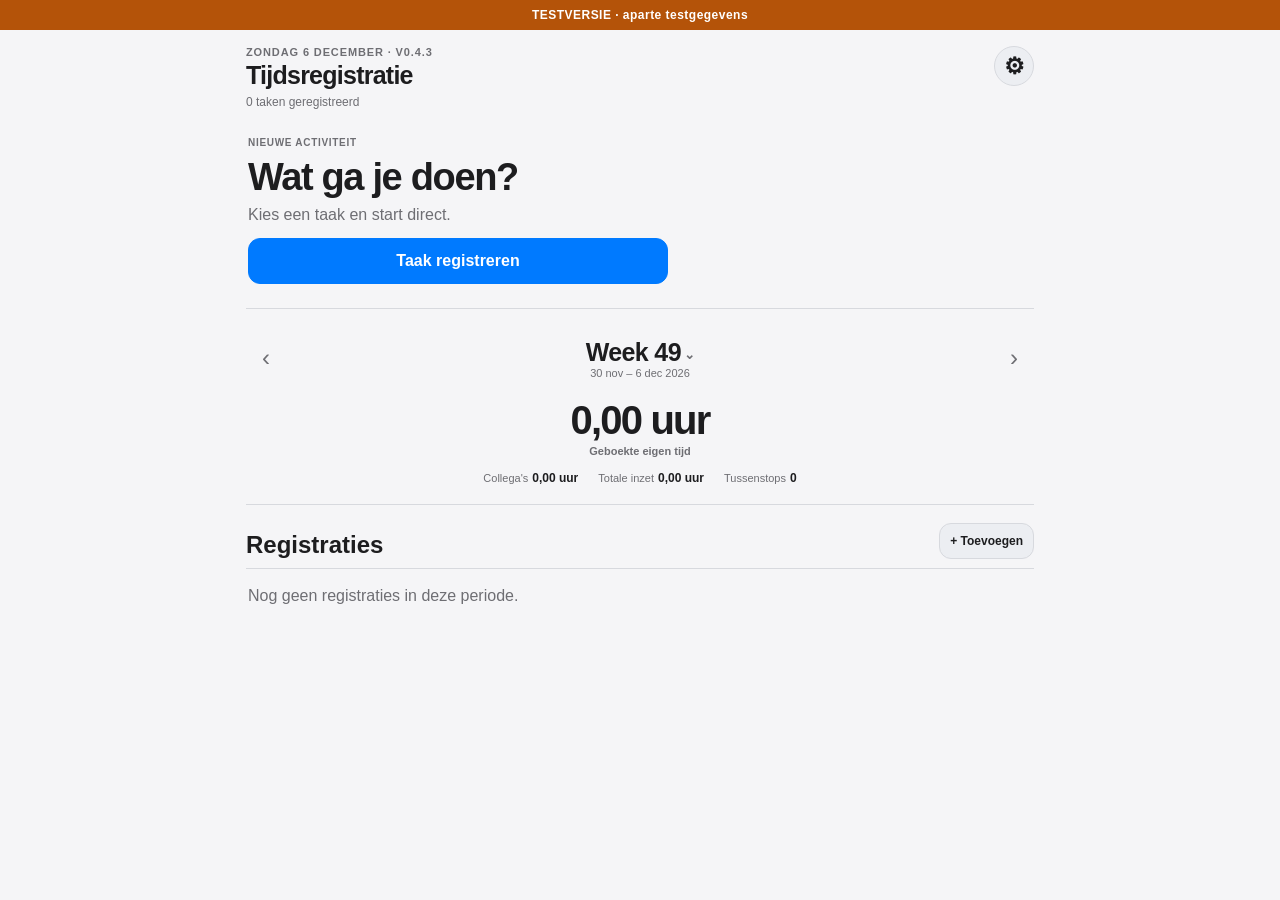
==== test/index.html @ 15e438f7 "Add isolated test environment" ====
<!doctype html>
<html lang="nl">
<head>
  <meta charset="utf-8" />
  <meta name="viewport" content="width=device-width,initial-scale=1,viewport-fit=cover" />
  <meta name="theme-color" media="(prefers-color-scheme: light)" content="#f5f5f7" />
  <meta name="theme-color" media="(prefers-color-scheme: dark)" content="#0a0c0f" />
  <meta name="apple-mobile-web-app-capable" content="yes" />
  <meta name="apple-mobile-web-app-status-bar-style" content="black-translucent" />
  <meta name="apple-mobile-web-app-title" content="Uren Test" />
  <meta name="format-detection" content="telephone=no" />
  <title>TEST · Tijdsregistratie</title>
  <link rel="manifest" href="manifest.webmanifest" />
  <link rel="apple-touch-icon" href="icons/icon-192.png" />
  <link rel="icon" href="icons/icon-192.png" />
  <link rel="stylesheet" href="styles.css?build=0.30.4-test.1" />
  <link rel="stylesheet" href="home-layout.css?build=0.30.4-test.1" />
  <link rel="stylesheet" href="home-top.css?build=0.30.4-test.1" />
</head>
<body>
  <div id="testEnvironmentBanner" style="position:sticky;top:0;z-index:1000;background:#b45309;color:#fff;text-align:center;padding:8px 12px;font:700 12px -apple-system,BlinkMacSystemFont,Segoe UI,sans-serif;letter-spacing:.04em">TESTVERSIE · aparte testgegevens</div>
  <div id="app" class="app-shell">
    <header class="topbar">
      <div class="topbar-copy">
        <p id="appDateVersion" class="eyebrow"></p>
        <h1 id="appTitle">Tijdsregistratie</h1>
        <p id="appTaskCount" class="topbar-count"></p>
      </div>
      <button id="openSettings" class="iconbtn" type="button" aria-label="Instellingen">⚙︎</button>
    </header>
    <main id="main" class="content" aria-live="polite"></main>
  </div>
  <div id="modalBackdrop" class="modal-backdrop hidden" aria-hidden="true">
    <section id="modal" class="modal" role="dialog" aria-modal="true" aria-labelledby="modalTitle"></section>
  </div>
  <div id="toast" class="toast hidden" role="status"></div>
  <script src="app.js?build=0.30.4-test.1" defer></script>
  <script src="home-layout.js?build=0.30.4-test.1" defer></script>
  <script src="home-top.js?build=0.30.4-test.1" defer></script>
</body>
</html>
---- test/styles.css ----
:root{
  color-scheme:dark;
  --bg:#0a0c0f;--surface:#11151a;--surface2:#171c23;--text:#f4f7fb;--muted:#929ca8;
  --line:#242a33;--accent:#4da3ff;--good:#49d17d;--warn:#ffbd4a;--bad:#ff6767;--r:14px;
}
@media(prefers-color-scheme:light){:root{color-scheme:light;--bg:#f5f5f7;--surface:#fff;--surface2:#eceef2;--text:#1d1d1f;--muted:#6e6e73;--line:#d7d9de;--accent:#007aff;--good:#248a3d;--warn:#8a5b00;--bad:#d70015}}
*{box-sizing:border-box;min-width:0}html,body{margin:0;background:var(--bg);color:var(--text);font-family:-apple-system,BlinkMacSystemFont,"Segoe UI",sans-serif}body{min-height:100dvh}button,input,select,textarea{font:inherit}.app-shell{width:100%;max-width:820px;margin:auto;padding:env(safe-area-inset-top) 16px calc(28px + env(safe-area-inset-bottom))}.topbar{position:sticky;top:0;z-index:20;display:flex;align-items:center;justify-content:space-between;padding:16px 0 18px;background:color-mix(in srgb,var(--bg) 94%,transparent);backdrop-filter:blur(18px)}.eyebrow{margin:0;color:var(--muted);font-size:11px;font-weight:800;letter-spacing:.08em;text-transform:uppercase}.topbar h1{margin:3px 0 0;font-size:25px;letter-spacing:-.03em}.iconbtn{display:flex;align-items:center;justify-content:center;width:40px;height:40px;border:1px solid var(--line);border-radius:50%;background:var(--surface2);color:var(--text);font-size:23px;font-weight:800}.content{padding-bottom:24px}.card,.summary,.entry,.period-nav,.suggestion,.active-card{background:var(--surface);border:1px solid var(--line);border-radius:var(--r)}.card{padding:16px;margin-bottom:12px}.section{margin-top:18px}.section-title{display:flex;align-items:end;justify-content:space-between;gap:10px;margin:0 0 9px}.section-title h2,.section-title h3{margin:0}.muted,.hint,small{color:var(--muted)}.small{font-size:12px}.kicker{color:var(--muted);font-size:10px;font-weight:850;letter-spacing:.07em;text-transform:uppercase}.btn{min-height:46px;padding:12px 14px;border:1px solid var(--line);border-radius:12px;background:var(--surface2);color:var(--text);font-weight:780;cursor:pointer}.btn.primary{background:var(--accent);border-color:var(--accent);color:#fff}.btn.danger{background:color-mix(in srgb,var(--bad) 16%,var(--surface));border-color:color-mix(in srgb,var(--bad) 46%,var(--line));color:var(--bad)}.btn.ghost{background:transparent}.btn.small{min-height:36px;padding:8px 10px;font-size:12px}.btn.full{width:100%}.row{display:flex;gap:8px;flex-wrap:wrap}.row>.btn{flex:1 1 130px}.period-nav{padding:12px;margin-bottom:12px}.period-head{display:grid;grid-template-columns:40px 1fr 40px;gap:8px;align-items:center}.period-center{text-align:center}.period-center strong,.period-center small{display:block}.period-center strong{font-size:19px}.period-arrow{width:40px;height:40px;border:0;border-radius:50%;background:var(--surface2);color:var(--text);font-size:22px}.period-tabs{display:grid;grid-template-columns:repeat(4,minmax(0,1fr));gap:4px;margin-top:10px;padding:4px;border:1px solid var(--line);border-radius:11px;background:color-mix(in srgb,var(--surface2) 70%,transparent)}.period-tabs button{padding:8px 4px;border:0;border-radius:8px;background:transparent;color:var(--muted);font-size:11px;font-weight:800}.period-tabs button.active{background:var(--surface);color:var(--text)}.summary{overflow:hidden;margin-bottom:12px}.summary-main{padding:16px}.summary-label{color:var(--muted);font-size:10px;font-weight:850;letter-spacing:.07em;text-transform:uppercase}.summary-value{margin-top:4px;font-size:34px;font-weight:850;letter-spacing:-.04em}.summary-parts{display:flex;border-top:1px solid var(--line)}.summary-part{flex:1;padding:11px 12px}.summary-part+.summary-part{border-left:1px solid var(--line)}.summary-part span,.summary-part strong{display:block}.summary-part span{font-size:10px;color:var(--muted)}.summary-part strong{margin-top:3px;font-size:15px}.suggestion,.active-card{padding:17px;margin-bottom:12px}.suggestion h2,.active-card h2{margin:3px 0 2px;font-size:24px;letter-spacing:-.03em}.suggestion-sub{margin:0 0 14px;color:var(--muted)}.suggestion-meta,.active-meta{display:flex;flex-wrap:wrap;gap:6px;margin:8px 0 15px}.chip{display:inline-flex;align-items:center;gap:5px;padding:5px 8px;border:1px solid var(--line);border-radius:999px;background:var(--surface2);font-size:11px;color:var(--muted)}.timer-clock{margin:14px 0 16px;font-size:clamp(40px,12vw,62px);font-variant-numeric:tabular-nums;font-weight:850;letter-spacing:-.045em;text-align:center}.interrupt-card{margin:12px 0;padding:13px;border:1px solid color-mix(in srgb,var(--warn) 45%,var(--line));border-radius:12px;background:color-mix(in srgb,var(--warn) 9%,var(--surface));}.interrupt-card strong,.interrupt-card small{display:block}.list{display:grid;gap:8px}.entry{display:flex;align-items:center;gap:11px;padding:12px 13px;cursor:pointer}.entry-main{flex:1;overflow:hidden}.entry-main strong,.entry-main small{display:block}.entry-main small{margin-top:3px}.entry-value{font-weight:850;white-space:nowrap}.entry.interruption{margin-left:20px;border-style:dashed}.entry.interruption .entry-main strong::before{content:'↳ ';color:var(--warn)}.chev{font-size:22px;color:var(--muted)}.empty{padding:20px;text-align:center;color:var(--muted);border:1px dashed var(--line);border-radius:var(--r)}.field{margin:12px 0}.field label{display:block;margin-bottom:5px;color:var(--muted);font-size:11px;font-weight:800;text-transform:uppercase;letter-spacing:.05em}.field input,.field select,.field textarea{display:block;width:100%;min-height:43px;padding:10px 11px;border:0;border-bottom:1px solid var(--line);border-radius:0;background:transparent;color:var(--text);outline:none}.field textarea{min-height:60px;resize:vertical}.field:focus-within label{color:var(--accent)}.field:focus-within input,.field:focus-within select,.field:focus-within textarea{border-bottom-color:var(--accent)}.inline-form{display:grid;grid-template-columns:minmax(0,1fr) auto;gap:8px;align-items:end}.check-list{display:grid;gap:7px}.check-row{display:flex;align-items:center;gap:9px;padding:10px 11px;border:1px solid var(--line);border-radius:11px;background:var(--surface2)}.check-row input{width:20px;height:20px}.check-row label{flex:1}.check-row label strong,.check-row label small{display:block}.check-row label small{margin-top:3px;line-height:1.35}.modal-backdrop{position:fixed;z-index:50;inset:0;padding:18px 12px calc(18px + env(safe-area-inset-bottom));overflow:auto;background:rgba(0,0,0,.58)}.modal-backdrop.hidden{display:none}.modal{width:100%;max-width:640px;margin:3vh auto;padding:15px;background:var(--bg);border:1px solid var(--line);border-radius:20px}.modal-head{position:sticky;top:-15px;z-index:3;display:flex;align-items:center;justify-content:space-between;gap:10px;margin:-15px -15px 12px;padding:14px 15px;background:color-mix(in srgb,var(--bg) 94%,transparent);backdrop-filter:blur(18px);border-bottom:1px solid var(--line)}.modal-head h2{margin:0;font-size:20px}.close{width:38px;height:38px;border:0;border-radius:50%;background:var(--surface2);color:var(--text);font-size:22px}.detail-hero{padding:15px;border:1px solid var(--line);border-radius:14px;background:var(--surface);margin-bottom:12px}.detail-hero h2{margin:2px 0 4px}.detail-grid{display:grid;grid-template-columns:repeat(2,minmax(0,1fr));gap:8px}.detail-item{padding:11px;border:1px solid var(--line);border-radius:11px;background:var(--surface)}.detail-item span,.detail-item strong{display:block}.detail-item span{font-size:9px;color:var(--muted);text-transform:uppercase;letter-spacing:.05em}.detail-item strong{margin-top:3px}.settings-section{padding:14px 0;border-bottom:1px solid var(--line)}.settings-section:last-child{border-bottom:0}.settings-section h3{margin:0 0 8px}.toast{position:fixed;z-index:80;left:50%;bottom:24px;max-width:88vw;padding:10px 14px;border-radius:999px;background:#f4f7fb;color:#111;font-weight:750;text-align:center;opacity:0;transform:translate(-50%,10px);transition:.2s;pointer-events:none}.toast.show{opacity:1;transform:translate(-50%,0)}.toast.hidden{display:none}.warning{color:var(--warn)}
@media(max-width:520px){.app-shell{padding-left:12px;padding-right:12px}.summary-parts{flex-wrap:wrap}.summary-part{flex:1 1 33%}.detail-grid{grid-template-columns:1fr}.row{flex-direction:column}.row>.btn{width:100%;flex:auto}.period-tabs button{font-size:10px}.inline-form{grid-template-columns:1fr}.inline-form>.btn{width:100%}}
---- test/home-layout.css ----
/* Interaction layer aligned with kilometerregistratie; context adapted to time registration. */
.period-overview{
  margin-top:0!important;
  margin-bottom:14px!important;
  padding:20px 0 18px!important;
  background:transparent!important;
  border:0!important;
  border-bottom:1px solid var(--line)!important;
  border-radius:0!important;
  touch-action:pan-y;
  user-select:none;
  -webkit-user-select:none;
}
.period-overview .period-head{margin-bottom:5px}
.period-overview .period-center{gap:4px;cursor:pointer;border-radius:10px;padding:3px 8px}
.period-overview .period-center:active{background:color-mix(in srgb,var(--surface2) 60%,transparent)}
.period-overview .period-center strong{font-size:25px;letter-spacing:-.025em}
.period-overview .period-center strong::after{content:' ⌄';color:var(--muted);font-size:13px;vertical-align:middle}
.period-overview .period-center small{font-size:11px}
.period-overview .period-arrow{background:transparent;border:0;color:var(--muted);font-size:24px}
.period-overview .period-tabs{margin-top:8px;margin-bottom:0}
.period-overview .period-summary{margin:0!important;background:transparent!important;border:0!important;border-radius:0!important;overflow:visible!important}
.period-overview .period-summary .summary-main{display:flex;flex-direction:column-reverse;align-items:center;gap:5px;padding:13px 0 3px;text-align:center}
.period-overview .period-summary .summary-label{color:var(--muted);font-size:11px;font-weight:650;letter-spacing:0;text-transform:none}
.period-overview .period-summary .summary-value{margin:0;font-size:40px;line-height:1;letter-spacing:-.045em}
.period-overview .period-summary .summary-parts{display:flex;justify-content:center;gap:20px;flex-wrap:wrap;padding-top:8px;border:0}
.period-overview .period-summary .summary-part{flex:0 0 auto;padding:0;text-align:center}
.period-overview .period-summary .summary-part+.summary-part{border:0}
.period-overview .period-summary .summary-part span,.period-overview .period-summary .summary-part strong{display:inline;font-size:11px}
.period-overview .period-summary .summary-part strong{margin:0 0 0 4px;font-size:12px}

.content>.suggestion,.content>.active-card{margin-bottom:6px}
.home-action{padding-bottom:20px!important}
.home-action-row{display:flex;align-items:flex-end;justify-content:space-between;gap:16px}
.home-action-copy{flex:1;min-width:0;text-align:left}
.home-action-copy h2{margin:5px 0 2px!important;font-size:28px!important}
.home-action-copy p{margin:0;color:var(--muted);font-size:13px}
.home-action-copy small{display:block;margin-top:5px;color:var(--muted)}
.home-action-button{flex:0 0 auto;min-width:138px}
.context-preparing>*{opacity:.58;transition:opacity .2s ease}
.context-preparing .kicker{opacity:1}

.period-entry-mode{padding-top:18px!important;animation:inline-panel-in .26s cubic-bezier(.2,.8,.2,1)}
.inline-register-head{display:flex;align-items:flex-start;justify-content:space-between;gap:12px;margin-bottom:14px}
.inline-register-head h2{margin:4px 0 0;font-size:24px;letter-spacing:-.025em}
.inline-close{width:40px;height:40px;padding:0!important;font-size:27px!important;line-height:1}
.inline-proposal,.inline-parent-task{display:flex;flex-direction:column;gap:3px;padding:11px 0 13px;border-bottom:1px solid var(--line);margin-bottom:13px}
.inline-proposal span,.inline-parent-task span{font-size:10px;text-transform:uppercase;letter-spacing:.07em;color:var(--muted);font-weight:750}
.inline-proposal strong,.inline-parent-task strong{font-size:15px}
.inline-proposal small{color:var(--muted);font-size:10px}
.inline-fields{display:grid;grid-template-columns:repeat(2,minmax(0,1fr));gap:9px;margin-bottom:12px}
.inline-field{display:block;padding:10px 11px;border:1px solid var(--line);border-radius:12px;background:var(--surface2);animation:inline-choice-in .3s ease both}
.inline-field:nth-child(2){animation-delay:.045s}
.inline-field>span,.inline-label{display:block;margin-bottom:5px;font-size:10px;text-transform:uppercase;letter-spacing:.06em;color:var(--muted);font-weight:750}
.inline-field>span small{font-size:9px;text-transform:none;letter-spacing:0;font-weight:600}
.inline-field select,.inline-field input{min-height:34px;padding:0;border:0;background:transparent;border-radius:0}
.inline-field select:focus,.inline-field input:focus{outline:0;border:0}
.inline-field-wide{grid-column:1/-1}
.inline-field-block{margin-bottom:13px}
.inline-people{display:flex;gap:7px;flex-wrap:wrap}
.person-choice{position:relative}
.person-choice input{position:absolute;opacity:0;pointer-events:none}
.person-choice span{display:block;padding:9px 11px;border:1px solid var(--line);border-radius:999px;background:transparent;color:var(--muted);font-size:12px;font-weight:700;cursor:pointer}
.person-choice input:checked+span{border-color:var(--accent);background:color-mix(in srgb,var(--accent) 13%,transparent);color:var(--text)}
.inline-add-person{display:grid;grid-template-columns:minmax(0,1fr) auto;gap:8px;align-items:center;margin:0 0 12px}
.inline-add-person input{min-height:40px}
.inline-first-theme{margin-bottom:0}
.start-confirm{margin-top:3px;min-height:48px}
.inline-register-context{margin-top:8px;text-align:center;color:var(--muted);font-size:10px}

.period-choice-list{display:grid;grid-template-columns:repeat(2,minmax(0,1fr));gap:8px;margin-top:4px}
.period-choice{min-height:52px;padding:10px;border:1px solid var(--line);border-radius:12px;background:var(--surface2);color:var(--text);font-weight:750;text-align:center;cursor:pointer}
.period-choice.active{border-color:var(--accent);background:color-mix(in srgb,var(--accent) 13%,var(--surface2))}
.period-choice-help{display:grid;gap:7px;margin-top:14px;padding-top:13px;border-top:1px solid var(--line);color:var(--muted);font-size:11px;line-height:1.4}

.inline-stop-grid{display:grid;grid-template-columns:repeat(2,minmax(0,1fr));gap:8px;margin-bottom:12px}
.inline-stop-grid>div{padding:11px;border:1px solid var(--line);border-radius:11px;background:var(--surface2)}
.inline-stop-grid span,.inline-stop-grid strong{display:block}
.inline-stop-grid span{font-size:9px;color:var(--muted);text-transform:uppercase;letter-spacing:.05em}
.inline-stop-grid strong{margin-top:3px;font-size:16px}
.inline-stop-grid .primary{border-color:color-mix(in srgb,var(--accent) 45%,var(--line));background:color-mix(in srgb,var(--accent) 10%,var(--surface2))}
.inline-stop-colleagues .settings-section{padding:8px 0 13px}

/* Kilometer-app style inline details and left-swipe actions. */
.section .list{gap:0}
.activity-group-title{padding:18px 2px 8px;border-bottom:1px solid var(--line);color:var(--muted);font-size:11px;font-weight:800;text-transform:uppercase;letter-spacing:.06em}
.activity-group-title:first-child{padding-top:4px}
.activity-entry-shell{border-bottom:1px solid var(--line)}
.activity-entry-shell.interruption-shell{margin-left:20px}
.activity-swipe-row{position:relative;overflow:hidden;background:linear-gradient(90deg,var(--surface2),var(--surface2));border-radius:0}
.activity-swipe-actions{position:absolute;inset:0 0 0 auto;width:168px;display:grid;grid-template-columns:84px 84px;align-items:stretch;text-align:center;font-size:11px;font-weight:800}
.activity-swipe-actions.edit-only{width:84px;grid-template-columns:84px}
.activity-swipe-action{display:flex;align-items:center;justify-content:center;border:0;border-radius:0;padding:0;font:inherit;font-size:11px;font-weight:800;cursor:pointer}
.activity-swipe-edit{background:color-mix(in srgb,var(--accent) 28%,var(--surface2));color:var(--text)}
.activity-swipe-delete{background:color-mix(in srgb,var(--bad) 32%,var(--surface2));color:#fff}
.activity-swipe-row.delete-armed .activity-swipe-delete{background:var(--bad)}
.activity-swipe-surface.entry{position:relative;z-index:1;display:grid!important;grid-template-columns:58px minmax(0,1fr) auto 16px;align-items:center;gap:10px;margin:0!important;border:0!important;border-radius:0!important;background:var(--bg)!important;padding:14px 2px!important;touch-action:pan-y}
.activity-entry-shell.expanded .activity-swipe-surface.entry{background:color-mix(in srgb,var(--surface) 50%,var(--bg))!important}
.entry-time{color:var(--muted);font-size:12px;font-variant-numeric:tabular-nums}
.entry-value-stack{text-align:right;white-space:nowrap}
.entry-value-stack strong,.entry-value-stack small{display:block}
.entry-value-stack strong{font-size:15px}
.entry-value-stack small{margin-top:3px;font-size:9px;color:var(--muted)}
.activity-swipe-surface.entry.interruption .entry-main strong::before{content:'↳ ';color:var(--warn)}
.section .empty{padding:18px 2px;border:0;border-top:1px solid var(--line);border-radius:0;text-align:left}
.undo-completion{display:flex;align-items:center;justify-content:space-between;gap:12px;padding:11px 2px;border-bottom:1px solid var(--line)}
.undo-completion span{min-width:0}
.undo-completion strong,.undo-completion small{display:block}
.undo-completion small{margin-top:3px;white-space:nowrap;overflow:hidden;text-overflow:ellipsis}
.undo-completion button{flex:0 0 auto;padding:8px 0;border:0;background:transparent;color:var(--accent);font-weight:750;cursor:pointer}
.activity-inline-details{padding:0 2px 15px;background:var(--bg);animation:inline-details-in .2s ease}
.activity-inline-details[hidden]{display:none}
.activity-inline-details-inner{padding:11px 0 2px}
.activity-inline-grid{display:grid;grid-template-columns:repeat(2,minmax(0,1fr));gap:7px}
.activity-inline-context{display:grid;gap:0;margin-top:9px;border-top:1px solid var(--line)}
.activity-inline-item{display:flex;align-items:baseline;justify-content:space-between;gap:12px;padding:9px 0;border-bottom:1px solid color-mix(in srgb,var(--line) 65%,transparent)}
.activity-inline-grid .activity-inline-item{display:block;padding:10px 11px;border:1px solid var(--line);border-radius:11px;background:var(--surface2)}
.activity-inline-item span{color:var(--muted);font-size:10px;text-transform:uppercase;letter-spacing:.04em}
.activity-inline-item strong{font-size:12px;text-align:right}
.activity-inline-grid .activity-inline-item strong{display:block;margin-top:3px;text-align:left;font-size:15px}
.activity-inline-actions{padding-top:11px}
.activity-edit-link{border:0;background:transparent;color:var(--accent);padding:6px 0;font-weight:750;cursor:pointer}

/* Dezelfde rustige instellingenstructuur als in kilometerregistratie. */
.settings-page{padding:2px 0 18px}
.settings-page-title{margin-bottom:4px}
.settings-page-title h2{margin:3px 0 0;font-size:20px}
.settings-modal-head h2{margin:2px 0 0}
.settings-autosave{margin:-2px 0 13px;color:var(--muted);font-size:12px}
.settings-accordion{width:100%;border-bottom:1px solid var(--line)}
.settings-accordion:first-of-type{border-top:1px solid var(--line)}
.settings-accordion summary{display:flex;align-items:center;gap:10px;padding:15px 2px;list-style:none;cursor:pointer;user-select:none}
.settings-accordion summary::-webkit-details-marker{display:none}
.settings-accordion-title{flex:1}
.settings-accordion-title strong,.settings-accordion-title small{display:block}
.settings-accordion-title small{margin-top:3px;font-size:11px;font-weight:500;color:var(--muted)}
.settings-accordion-arrow{color:var(--muted);font-size:20px;transition:.18s}
.settings-accordion[open] .settings-accordion-arrow{transform:rotate(90deg)}
.settings-accordion-body{padding:0 2px 15px;border-top:1px solid color-mix(in srgb,var(--line) 70%,transparent)}
.settings-accordion-body>.field:first-child,.settings-accordion-body>p:first-child{margin-top:14px}
.settings-toggle-row{margin-top:12px;border:0;border-radius:0;background:transparent;padding:10px 0}
.settings-list{display:grid;gap:0;margin-top:8px;border-top:1px solid var(--line)}
.settings-list-row{display:flex;align-items:center;gap:10px;padding:12px 0;border-bottom:1px solid var(--line)}
.settings-row-action{border:0;background:transparent;color:var(--accent);padding:7px 0;font-weight:750;cursor:pointer}
.settings-row-action.danger,.settings-danger-action{color:var(--bad)}
.settings-danger-action{width:100%;margin-top:13px;padding:12px 0;border:0;border-top:1px solid var(--line);background:transparent;font-weight:750;text-align:left;cursor:pointer}

@keyframes inline-panel-in{from{opacity:0;transform:translateY(8px)}to{opacity:1;transform:translateY(0)}}
@keyframes inline-choice-in{from{opacity:0;transform:translateY(6px)}to{opacity:1;transform:translateY(0)}}
@keyframes inline-details-in{from{opacity:0;transform:translateY(-4px)}to{opacity:1;transform:translateY(0)}}

@media(max-height:760px){
  .period-entry-mode{padding-top:12px!important}
  .inline-fields{gap:7px}
  .start-confirm{min-height:42px}
}
@media(max-width:520px){
  .period-overview .period-center strong{font-size:23px}
  .period-overview .period-summary .summary-value{font-size:38px}
  .period-overview .period-summary .summary-parts{gap:13px}
  .home-action-row{align-items:stretch;flex-direction:column}
  .home-action-button{width:100%}
  .inline-fields{grid-template-columns:1fr}
  .inline-field-wide{grid-column:auto}
  .inline-stop-grid{grid-template-columns:1fr 1fr}
  .activity-inline-grid{grid-template-columns:1fr 1fr}
  .activity-swipe-surface.entry{grid-template-columns:54px minmax(0,1fr) auto 14px;gap:8px}
}
---- test/home-top.css ----
/* v0.4.3 — dezelfde bovenkaart als kilometerregistratie. */
.topbar{align-items:flex-start}
.topbar-copy{min-width:0}
.topbar-count{margin:5px 0 0;color:var(--muted);font-size:12px}

.content>.home-action{
  padding:10px 2px 24px!important;
  margin:0 0 6px!important;
  background:transparent!important;
  border:0!important;
  border-bottom:1px solid var(--line)!important;
  border-radius:0!important;
}
.home-action>.kicker{display:block!important}
.home-action .home-action-title{margin:8px 0 6px!important;font-size:38px!important;line-height:1.15!important;letter-spacing:-.035em}
.home-action .home-action-subtitle{margin:6px 0 14px;color:var(--muted)}
.home-action .home-action-meta{margin-top:7px;color:var(--muted);font-size:12px}
.home-action .home-action-button{width:100%!important;max-width:420px;min-width:0!important;margin-top:0}

.home-action.context-preparing .home-action-title,.home-action.context-preparing .home-action-subtitle,.home-action.context-preparing .home-action-meta{opacity:.55!important}
.home-action.context-preparing .home-action-button{
  background:transparent!important;
  border-color:var(--line)!important;
  color:var(--muted)!important;
  min-height:40px;
  opacity:1!important;
}

@media(max-width:520px){
  .topbar h1{font-size:24px}
}
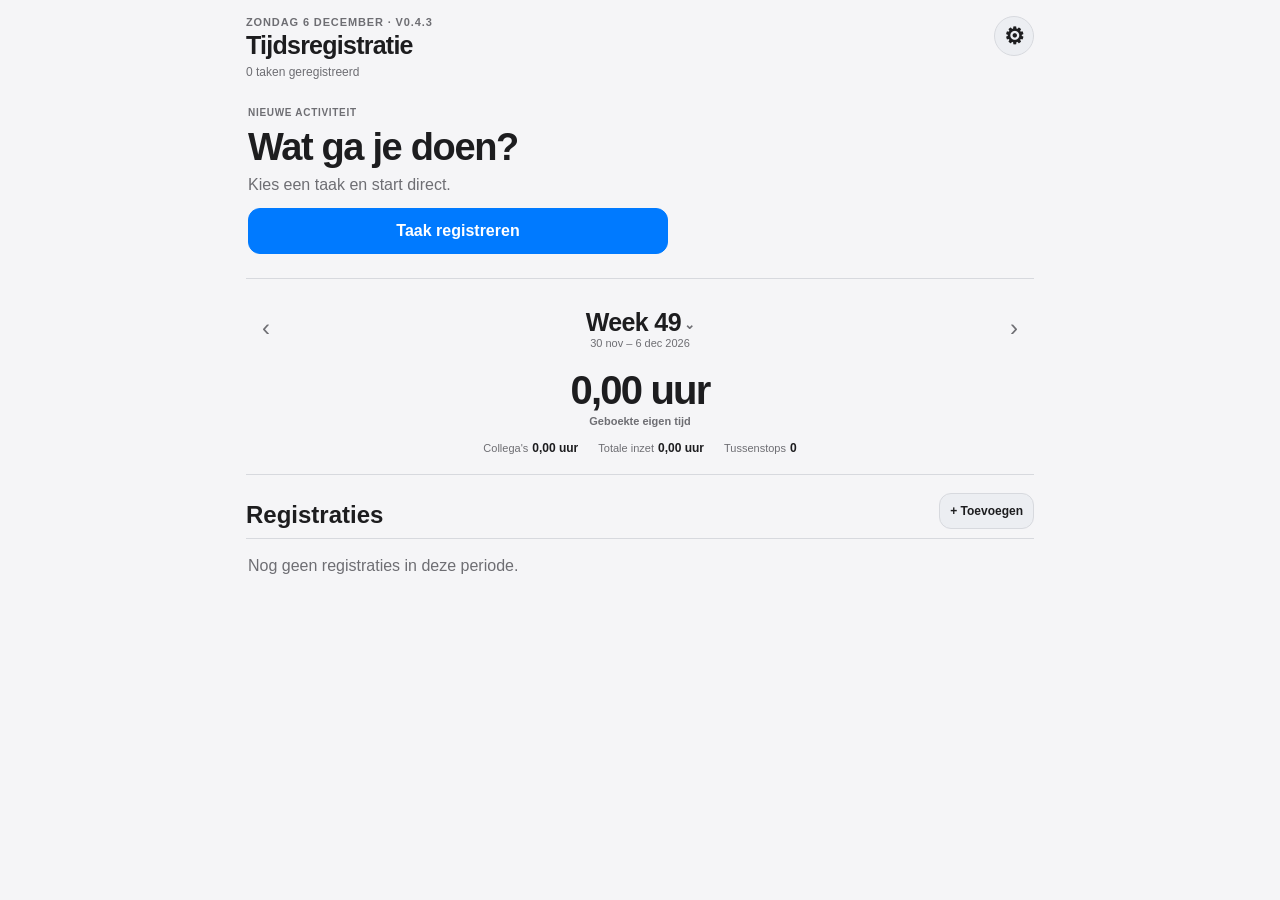
==== commit 1d055590: "Remove test label and use green background theme" ====
--- a/test/index.html
+++ b/test/index.html
@@ -3,13 +3,13 @@
 <head>
   <meta charset="utf-8" />
   <meta name="viewport" content="width=device-width,initial-scale=1,viewport-fit=cover" />
-  <meta name="theme-color" media="(prefers-color-scheme: light)" content="#f5f5f7" />
-  <meta name="theme-color" media="(prefers-color-scheme: dark)" content="#0a0c0f" />
+  <meta name="theme-color" media="(prefers-color-scheme: light)" content="#eef8f0" />
+  <meta name="theme-color" media="(prefers-color-scheme: dark)" content="#07150d" />
   <meta name="apple-mobile-web-app-capable" content="yes" />
   <meta name="apple-mobile-web-app-status-bar-style" content="black-translucent" />
-  <meta name="apple-mobile-web-app-title" content="Uren Test" />
+  <meta name="apple-mobile-web-app-title" content="Uren" />
   <meta name="format-detection" content="telephone=no" />
-  <title>TEST · Tijdsregistratie</title>
+  <title>Tijdsregistratie</title>
   <link rel="manifest" href="manifest.webmanifest" />
   <link rel="apple-touch-icon" href="icons/icon-192.png" />
   <link rel="icon" href="icons/icon-192.png" />
@@ -18,7 +18,6 @@
   <link rel="stylesheet" href="home-top.css?build=0.30.4-test.1" />
 </head>
 <body>
-  <div id="testEnvironmentBanner" style="position:sticky;top:0;z-index:1000;background:#b45309;color:#fff;text-align:center;padding:8px 12px;font:700 12px -apple-system,BlinkMacSystemFont,Segoe UI,sans-serif;letter-spacing:.04em">TESTVERSIE · aparte testgegevens</div>
   <div id="app" class="app-shell">
     <header class="topbar">
       <div class="topbar-copy">
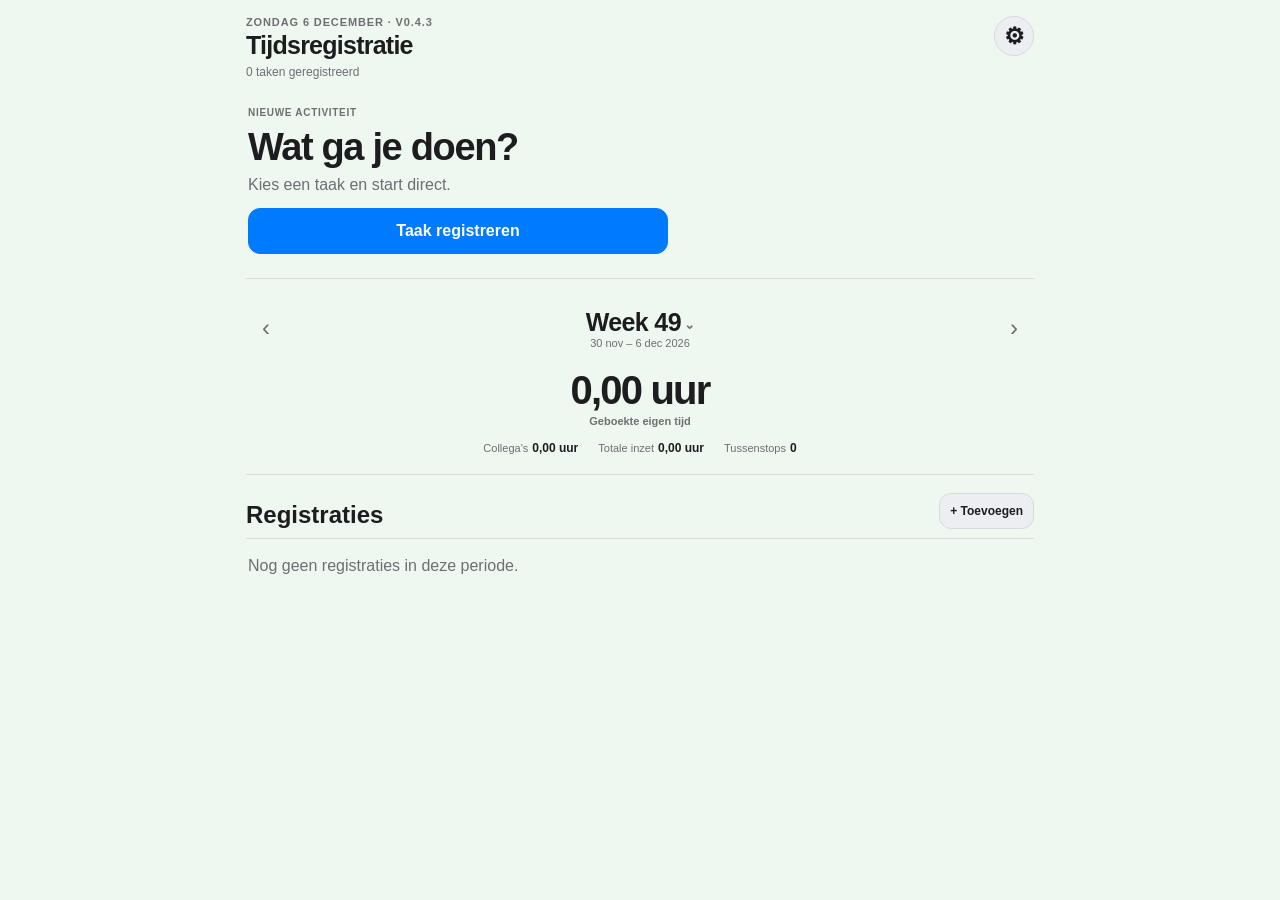
==== commit cea16157: "Load updated task interactions" ====
--- a/test/index.html
+++ b/test/index.html
@@ -34,7 +34,7 @@
   </div>
   <div id="toast" class="toast hidden" role="status"></div>
   <script src="app.js?build=0.30.4-test.1" defer></script>
-  <script src="home-layout.js?build=0.30.4-test.1" defer></script>
+  <script src="home-layout.js?build=0.30.4-test.2" defer></script>
   <script src="home-top.js?build=0.30.4-test.1" defer></script>
 </body>
 </html>
--- a/test/styles.css
+++ b/test/styles.css
@@ -1,8 +1,8 @@
 :root{
   color-scheme:dark;
-  --bg:#0a0c0f;--surface:#11151a;--surface2:#171c23;--text:#f4f7fb;--muted:#929ca8;
+  --bg:#07150d;--surface:#11151a;--surface2:#171c23;--text:#f4f7fb;--muted:#929ca8;
   --line:#242a33;--accent:#4da3ff;--good:#49d17d;--warn:#ffbd4a;--bad:#ff6767;--r:14px;
 }
-@media(prefers-color-scheme:light){:root{color-scheme:light;--bg:#f5f5f7;--surface:#fff;--surface2:#eceef2;--text:#1d1d1f;--muted:#6e6e73;--line:#d7d9de;--accent:#007aff;--good:#248a3d;--warn:#8a5b00;--bad:#d70015}}
+@media(prefers-color-scheme:light){:root{color-scheme:light;--bg:#eef8f0;--surface:#fff;--surface2:#eceef2;--text:#1d1d1f;--muted:#6e6e73;--line:#d7d9de;--accent:#007aff;--good:#248a3d;--warn:#8a5b00;--bad:#d70015}}
 *{box-sizing:border-box;min-width:0}html,body{margin:0;background:var(--bg);color:var(--text);font-family:-apple-system,BlinkMacSystemFont,"Segoe UI",sans-serif}body{min-height:100dvh}button,input,select,textarea{font:inherit}.app-shell{width:100%;max-width:820px;margin:auto;padding:env(safe-area-inset-top) 16px calc(28px + env(safe-area-inset-bottom))}.topbar{position:sticky;top:0;z-index:20;display:flex;align-items:center;justify-content:space-between;padding:16px 0 18px;background:color-mix(in srgb,var(--bg) 94%,transparent);backdrop-filter:blur(18px)}.eyebrow{margin:0;color:var(--muted);font-size:11px;font-weight:800;letter-spacing:.08em;text-transform:uppercase}.topbar h1{margin:3px 0 0;font-size:25px;letter-spacing:-.03em}.iconbtn{display:flex;align-items:center;justify-content:center;width:40px;height:40px;border:1px solid var(--line);border-radius:50%;background:var(--surface2);color:var(--text);font-size:23px;font-weight:800}.content{padding-bottom:24px}.card,.summary,.entry,.period-nav,.suggestion,.active-card{background:var(--surface);border:1px solid var(--line);border-radius:var(--r)}.card{padding:16px;margin-bottom:12px}.section{margin-top:18px}.section-title{display:flex;align-items:end;justify-content:space-between;gap:10px;margin:0 0 9px}.section-title h2,.section-title h3{margin:0}.muted,.hint,small{color:var(--muted)}.small{font-size:12px}.kicker{color:var(--muted);font-size:10px;font-weight:850;letter-spacing:.07em;text-transform:uppercase}.btn{min-height:46px;padding:12px 14px;border:1px solid var(--line);border-radius:12px;background:var(--surface2);color:var(--text);font-weight:780;cursor:pointer}.btn.primary{background:var(--accent);border-color:var(--accent);color:#fff}.btn.danger{background:color-mix(in srgb,var(--bad) 16%,var(--surface));border-color:color-mix(in srgb,var(--bad) 46%,var(--line));color:var(--bad)}.btn.ghost{background:transparent}.btn.small{min-height:36px;padding:8px 10px;font-size:12px}.btn.full{width:100%}.row{display:flex;gap:8px;flex-wrap:wrap}.row>.btn{flex:1 1 130px}.period-nav{padding:12px;margin-bottom:12px}.period-head{display:grid;grid-template-columns:40px 1fr 40px;gap:8px;align-items:center}.period-center{text-align:center}.period-center strong,.period-center small{display:block}.period-center strong{font-size:19px}.period-arrow{width:40px;height:40px;border:0;border-radius:50%;background:var(--surface2);color:var(--text);font-size:22px}.period-tabs{display:grid;grid-template-columns:repeat(4,minmax(0,1fr));gap:4px;margin-top:10px;padding:4px;border:1px solid var(--line);border-radius:11px;background:color-mix(in srgb,var(--surface2) 70%,transparent)}.period-tabs button{padding:8px 4px;border:0;border-radius:8px;background:transparent;color:var(--muted);font-size:11px;font-weight:800}.period-tabs button.active{background:var(--surface);color:var(--text)}.summary{overflow:hidden;margin-bottom:12px}.summary-main{padding:16px}.summary-label{color:var(--muted);font-size:10px;font-weight:850;letter-spacing:.07em;text-transform:uppercase}.summary-value{margin-top:4px;font-size:34px;font-weight:850;letter-spacing:-.04em}.summary-parts{display:flex;border-top:1px solid var(--line)}.summary-part{flex:1;padding:11px 12px}.summary-part+.summary-part{border-left:1px solid var(--line)}.summary-part span,.summary-part strong{display:block}.summary-part span{font-size:10px;color:var(--muted)}.summary-part strong{margin-top:3px;font-size:15px}.suggestion,.active-card{padding:17px;margin-bottom:12px}.suggestion h2,.active-card h2{margin:3px 0 2px;font-size:24px;letter-spacing:-.03em}.suggestion-sub{margin:0 0 14px;color:var(--muted)}.suggestion-meta,.active-meta{display:flex;flex-wrap:wrap;gap:6px;margin:8px 0 15px}.chip{display:inline-flex;align-items:center;gap:5px;padding:5px 8px;border:1px solid var(--line);border-radius:999px;background:var(--surface2);font-size:11px;color:var(--muted)}.timer-clock{margin:14px 0 16px;font-size:clamp(40px,12vw,62px);font-variant-numeric:tabular-nums;font-weight:850;letter-spacing:-.045em;text-align:center}.interrupt-card{margin:12px 0;padding:13px;border:1px solid color-mix(in srgb,var(--warn) 45%,var(--line));border-radius:12px;background:color-mix(in srgb,var(--warn) 9%,var(--surface));}.interrupt-card strong,.interrupt-card small{display:block}.list{display:grid;gap:8px}.entry{display:flex;align-items:center;gap:11px;padding:12px 13px;cursor:pointer}.entry-main{flex:1;overflow:hidden}.entry-main strong,.entry-main small{display:block}.entry-main small{margin-top:3px}.entry-value{font-weight:850;white-space:nowrap}.entry.interruption{margin-left:20px;border-style:dashed}.entry.interruption .entry-main strong::before{content:'↳ ';color:var(--warn)}.chev{font-size:22px;color:var(--muted)}.empty{padding:20px;text-align:center;color:var(--muted);border:1px dashed var(--line);border-radius:var(--r)}.field{margin:12px 0}.field label{display:block;margin-bottom:5px;color:var(--muted);font-size:11px;font-weight:800;text-transform:uppercase;letter-spacing:.05em}.field input,.field select,.field textarea{display:block;width:100%;min-height:43px;padding:10px 11px;border:0;border-bottom:1px solid var(--line);border-radius:0;background:transparent;color:var(--text);outline:none}.field textarea{min-height:60px;resize:vertical}.field:focus-within label{color:var(--accent)}.field:focus-within input,.field:focus-within select,.field:focus-within textarea{border-bottom-color:var(--accent)}.inline-form{display:grid;grid-template-columns:minmax(0,1fr) auto;gap:8px;align-items:end}.check-list{display:grid;gap:7px}.check-row{display:flex;align-items:center;gap:9px;padding:10px 11px;border:1px solid var(--line);border-radius:11px;background:var(--surface2)}.check-row input{width:20px;height:20px}.check-row label{flex:1}.check-row label strong,.check-row label small{display:block}.check-row label small{margin-top:3px;line-height:1.35}.modal-backdrop{position:fixed;z-index:50;inset:0;padding:18px 12px calc(18px + env(safe-area-inset-bottom));overflow:auto;background:rgba(0,0,0,.58)}.modal-backdrop.hidden{display:none}.modal{width:100%;max-width:640px;margin:3vh auto;padding:15px;background:var(--bg);border:1px solid var(--line);border-radius:20px}.modal-head{position:sticky;top:-15px;z-index:3;display:flex;align-items:center;justify-content:space-between;gap:10px;margin:-15px -15px 12px;padding:14px 15px;background:color-mix(in srgb,var(--bg) 94%,transparent);backdrop-filter:blur(18px);border-bottom:1px solid var(--line)}.modal-head h2{margin:0;font-size:20px}.close{width:38px;height:38px;border:0;border-radius:50%;background:var(--surface2);color:var(--text);font-size:22px}.detail-hero{padding:15px;border:1px solid var(--line);border-radius:14px;background:var(--surface);margin-bottom:12px}.detail-hero h2{margin:2px 0 4px}.detail-grid{display:grid;grid-template-columns:repeat(2,minmax(0,1fr));gap:8px}.detail-item{padding:11px;border:1px solid var(--line);border-radius:11px;background:var(--surface)}.detail-item span,.detail-item strong{display:block}.detail-item span{font-size:9px;color:var(--muted);text-transform:uppercase;letter-spacing:.05em}.detail-item strong{margin-top:3px}.settings-section{padding:14px 0;border-bottom:1px solid var(--line)}.settings-section:last-child{border-bottom:0}.settings-section h3{margin:0 0 8px}.toast{position:fixed;z-index:80;left:50%;bottom:24px;max-width:88vw;padding:10px 14px;border-radius:999px;background:#f4f7fb;color:#111;font-weight:750;text-align:center;opacity:0;transform:translate(-50%,10px);transition:.2s;pointer-events:none}.toast.show{opacity:1;transform:translate(-50%,0)}.toast.hidden{display:none}.warning{color:var(--warn)}
 @media(max-width:520px){.app-shell{padding-left:12px;padding-right:12px}.summary-parts{flex-wrap:wrap}.summary-part{flex:1 1 33%}.detail-grid{grid-template-columns:1fr}.row{flex-direction:column}.row>.btn{width:100%;flex:auto}.period-tabs button{font-size:10px}.inline-form{grid-template-columns:1fr}.inline-form>.btn{width:100%}}
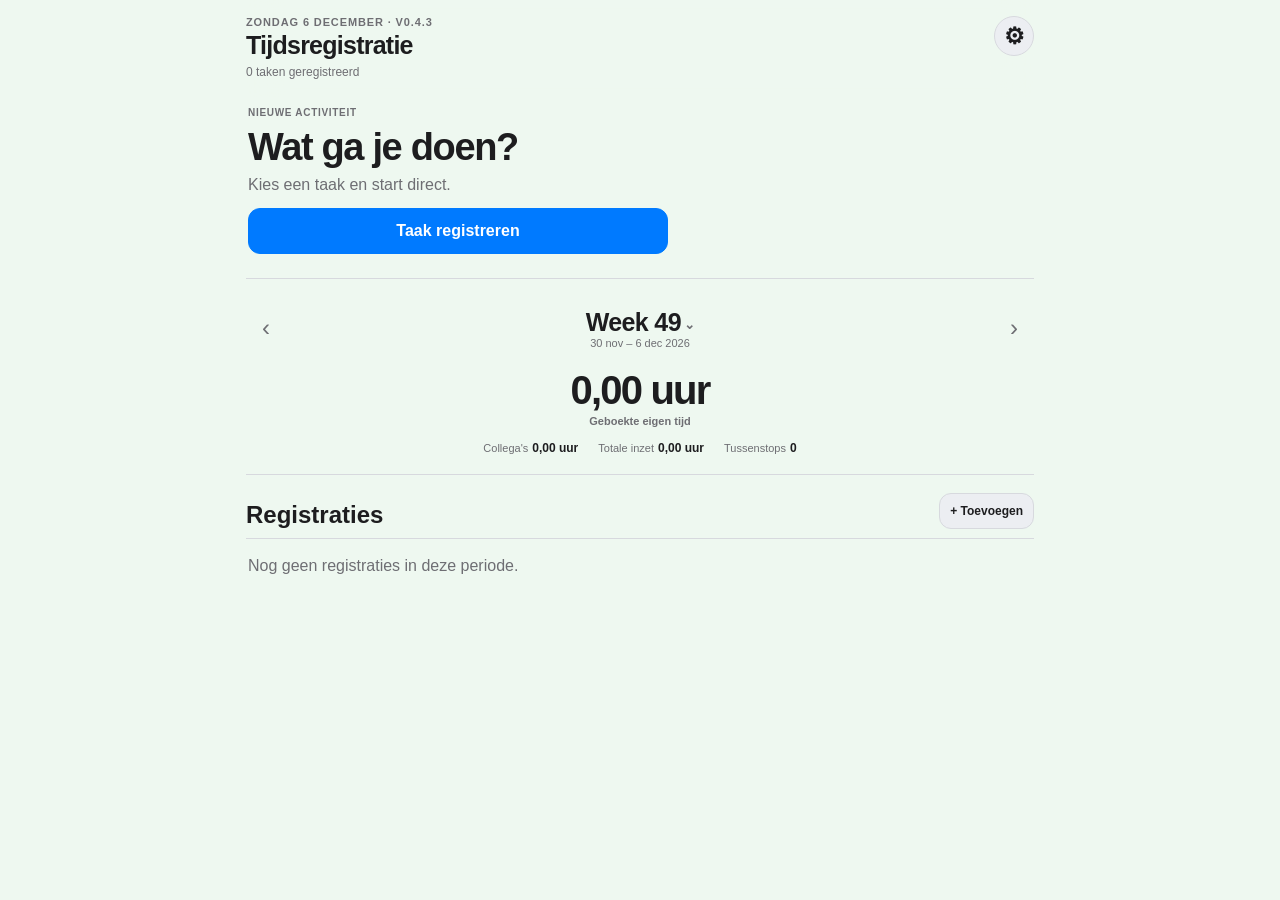
==== commit 2622b3c3: "Ververs testassets voor swipe-richting" ====
--- a/test/index.html
+++ b/test/index.html
@@ -14,7 +14,7 @@
   <link rel="apple-touch-icon" href="icons/icon-192.png" />
   <link rel="icon" href="icons/icon-192.png" />
   <link rel="stylesheet" href="styles.css?build=0.30.4-test.1" />
-  <link rel="stylesheet" href="home-layout.css?build=0.30.4-test.1" />
+  <link rel="stylesheet" href="home-layout.css?build=0.30.4-test.3" />
   <link rel="stylesheet" href="home-top.css?build=0.30.4-test.1" />
 </head>
 <body>
@@ -33,8 +33,8 @@
     <section id="modal" class="modal" role="dialog" aria-modal="true" aria-labelledby="modalTitle"></section>
   </div>
   <div id="toast" class="toast hidden" role="status"></div>
-  <script src="app.js?build=0.30.4-test.1" defer></script>
-  <script src="home-layout.js?build=0.30.4-test.2" defer></script>
+  <script src="app.js?build=0.30.4-test.2" defer></script>
+  <script src="home-layout.js?build=0.30.4-test.4" defer></script>
   <script src="home-top.js?build=0.30.4-test.1" defer></script>
 </body>
 </html>
--- a/test/home-layout.css
+++ b/test/home-layout.css
@@ -88,11 +88,12 @@
 .activity-entry-shell{border-bottom:1px solid var(--line)}
 .activity-entry-shell.interruption-shell{margin-left:20px}
 .activity-swipe-row{position:relative;overflow:hidden;background:linear-gradient(90deg,var(--surface2),var(--surface2));border-radius:0}
-.activity-swipe-actions{position:absolute;inset:0 0 0 auto;width:168px;display:grid;grid-template-columns:84px 84px;align-items:stretch;text-align:center;font-size:11px;font-weight:800}
-.activity-swipe-actions.edit-only{width:84px;grid-template-columns:84px}
+.activity-swipe-actions{--activity-action-count:2;position:absolute;inset:0 0 0 auto;width:calc(var(--activity-action-count)*84px);display:grid;grid-template-columns:repeat(var(--activity-action-count),84px);align-items:stretch;text-align:center;font-size:11px;font-weight:800}
+.activity-swipe-actions-left{inset:0 auto 0 0}
 .activity-swipe-action{display:flex;align-items:center;justify-content:center;border:0;border-radius:0;padding:0;font:inherit;font-size:11px;font-weight:800;cursor:pointer}
 .activity-swipe-edit{background:color-mix(in srgb,var(--accent) 28%,var(--surface2));color:var(--text)}
 .activity-swipe-delete{background:color-mix(in srgb,var(--bad) 32%,var(--surface2));color:#fff}
+.activity-swipe-reopen{background:color-mix(in srgb,#198754 78%,var(--surface2));color:#fff}
 .activity-swipe-row.delete-armed .activity-swipe-delete{background:var(--bad)}
 .activity-swipe-surface.entry{position:relative;z-index:1;display:grid!important;grid-template-columns:58px minmax(0,1fr) auto 16px;align-items:center;gap:10px;margin:0!important;border:0!important;border-radius:0!important;background:var(--bg)!important;padding:14px 2px!important;touch-action:pan-y}
 .activity-entry-shell.expanded .activity-swipe-surface.entry{background:color-mix(in srgb,var(--surface) 50%,var(--bg))!important}
